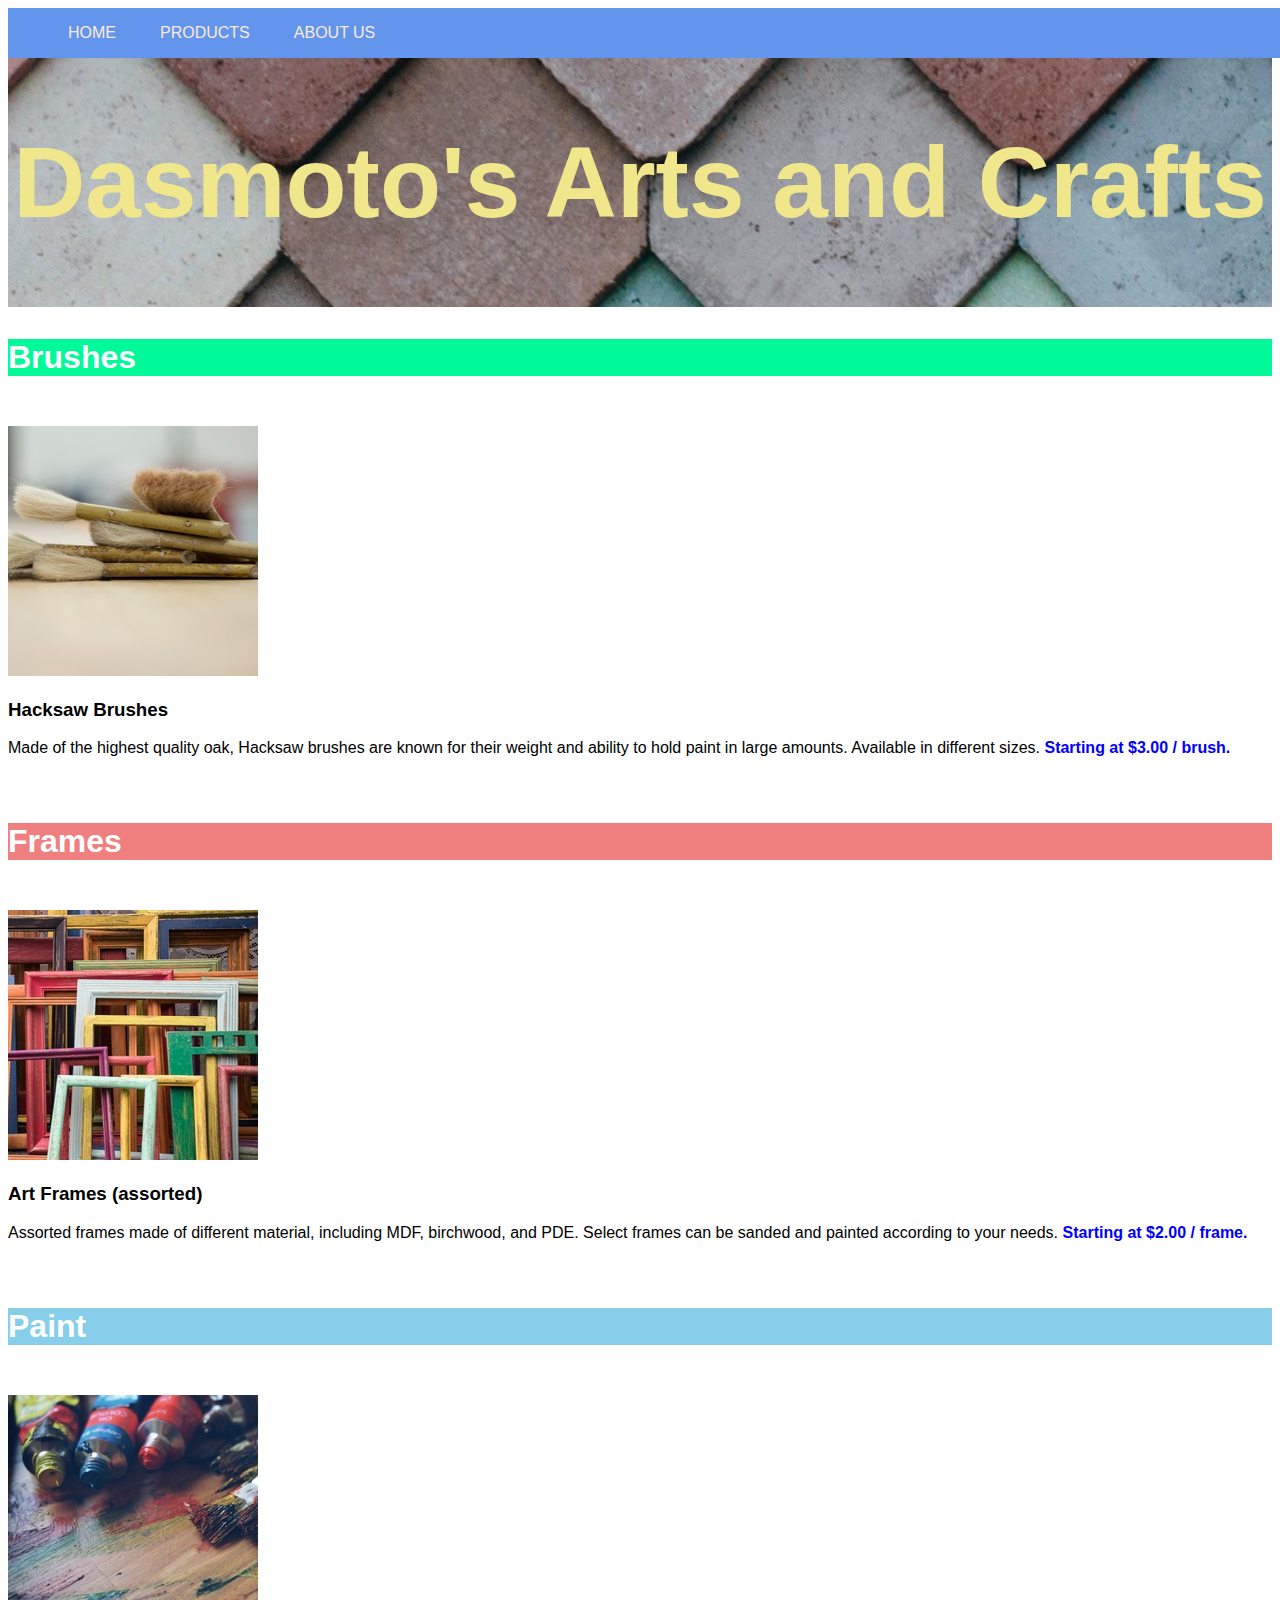
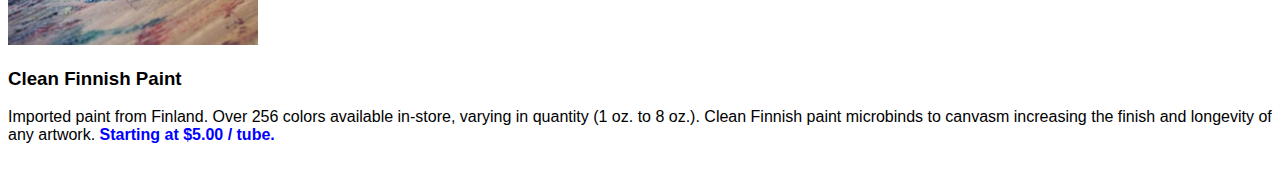
==== index.html @ 2c94b3fa "add nav bar, adjust header" ====
<!DOCTYPE html>
<html lang='eng'>
    <head>
        <meta charset='utf-8'>
        <meta name='viewport' content='width=device-width, initial-scale=1.0'>
        <meta http-equiv='X-UA-Compatible' content='ie=edge'>
        <meta name='author' content='Liv'>
        <title>Dasmoto's Arts & Crafts</title>
        <link rel='stylesheet' type='text/css' href='resources\css\style.css'>
    </head>
    <body>
        <header>
            <nav>
                <ul>
                    <li><a href=''>HOME</a></li>
                    <li><a href=''>PRODUCTS</a></li>
                    <li><a href=''>ABOUT US</a></li>
                </ul>
            </nav>
            <div class='container'>
                <h1 id='title'>Dasmoto's Arts and Crafts</h1>
            </div>
        </header>

        <main>

            <p class='brushes product-title' id='brush-title'>Brushes</p> 
            <br>
            <img src='resources\images\hacksaw.jpeg' class='brushes'>
            <br>
            <h3 class='product-subtitle' id='brushes-subtitle'>Hacksaw Brushes</h3>
            <p class='product-description'>Made of the highest quality oak, Hacksaw brushes are known for their weight and ability to hold paint in large amounts. Available in different sizes. <span class='price'>Starting at $3.00 / brush.</span></p>
            <br>

            <p class='product-title' id='frames-title'>Frames</p>
            <br>
            <img src ='resources\images\frames.jpeg'>
            <br>
            <h3 class='product-subtitle'>Art Frames (assorted)</h3>
            <p class='product-description'>Assorted frames made of different material, including MDF, birchwood, and PDE. Select frames can be sanded and painted according to your needs. <span class='price'>Starting at $2.00 / frame.</span></p>
            <br>

            <p class='product-title' id='paint-title'>Paint</p>
            <br>
            <img src='resources\images\finnish.jpeg'>
            <br>
            <h3 class='product-subtitle'>Clean Finnish Paint</h3>
            <p class='product-description'>Imported paint from Finland. Over 256 colors available in-store, varying in quantity (1 oz. to 8 oz.). Clean Finnish paint microbinds to canvasm increasing the finish and longevity of any artwork. <span class='price'>Starting at $5.00 / tube.</span></p>
            <br>

        </main>
    </body>
</html>
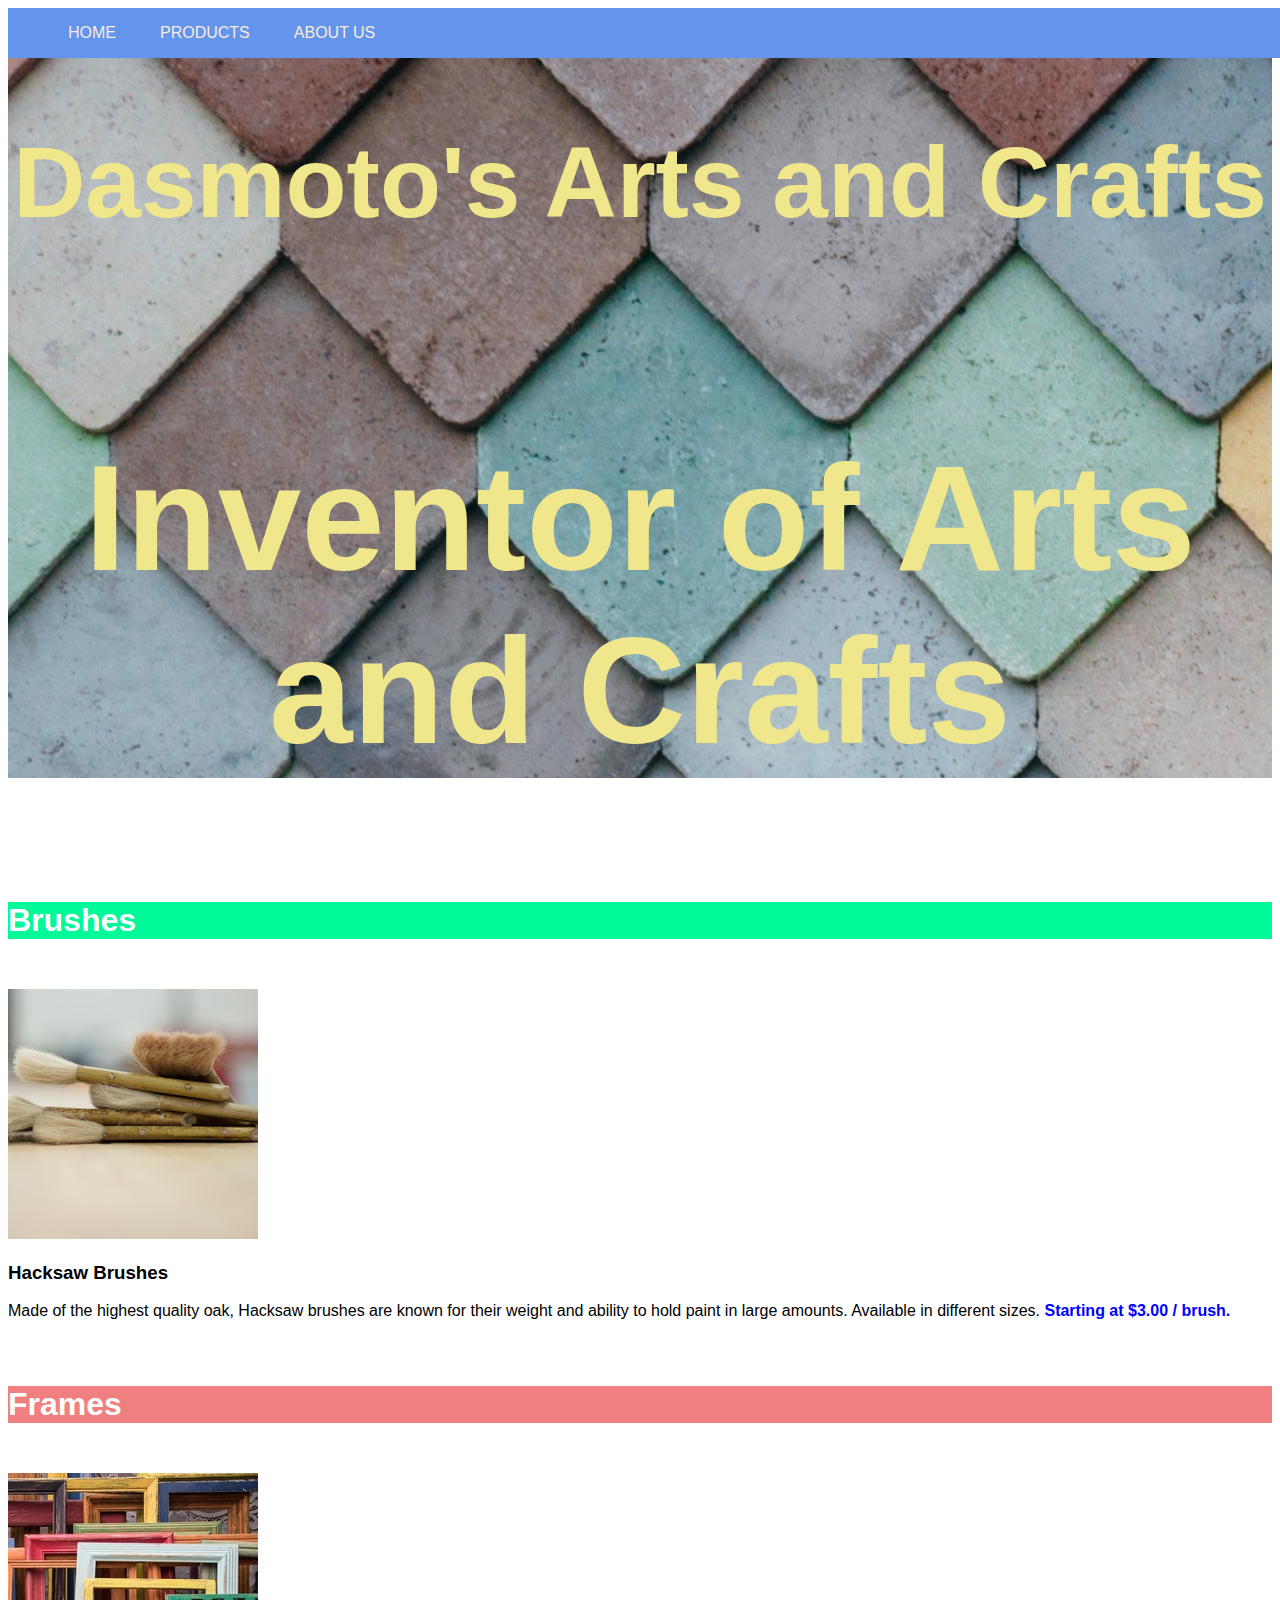
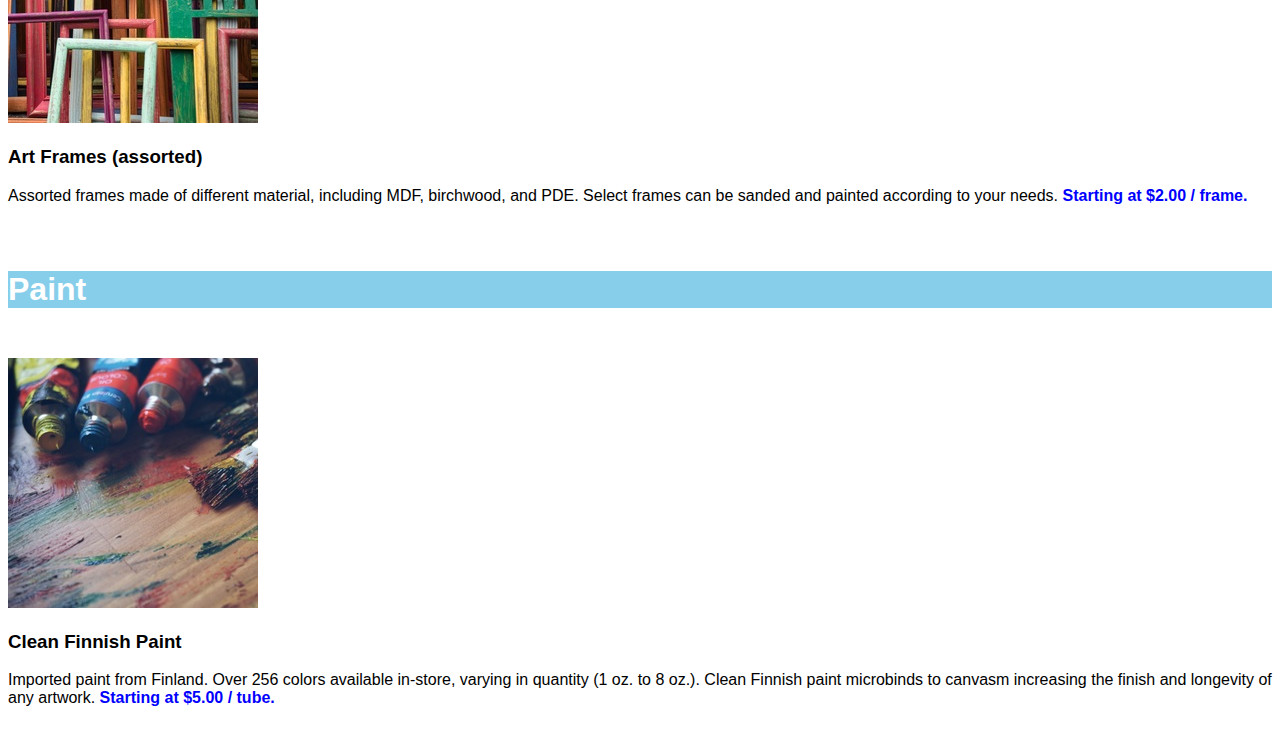
==== commit 5af1f500: "subtitle test" ====
--- a/index.html
+++ b/index.html
@@ -12,13 +12,14 @@
         <header>
             <nav>
                 <ul>
-                    <li><a href=''>HOME</a></li>
-                    <li><a href=''>PRODUCTS</a></li>
-                    <li><a href=''>ABOUT US</a></li>
+                    <li><a href='home.html'>HOME</a></li>
+                    <li><a href='index.html'>PRODUCTS</a></li>
+                    <li><a href='aboutus.html'>ABOUT US</a></li>
                 </ul>
             </nav>
             <div class='container'>
                 <h1 id='title'>Dasmoto's Arts and Crafts</h1>
+                <h2 id='subtitle'>Inventor of Arts and Crafts</h2>
             </div>
         </header>
 
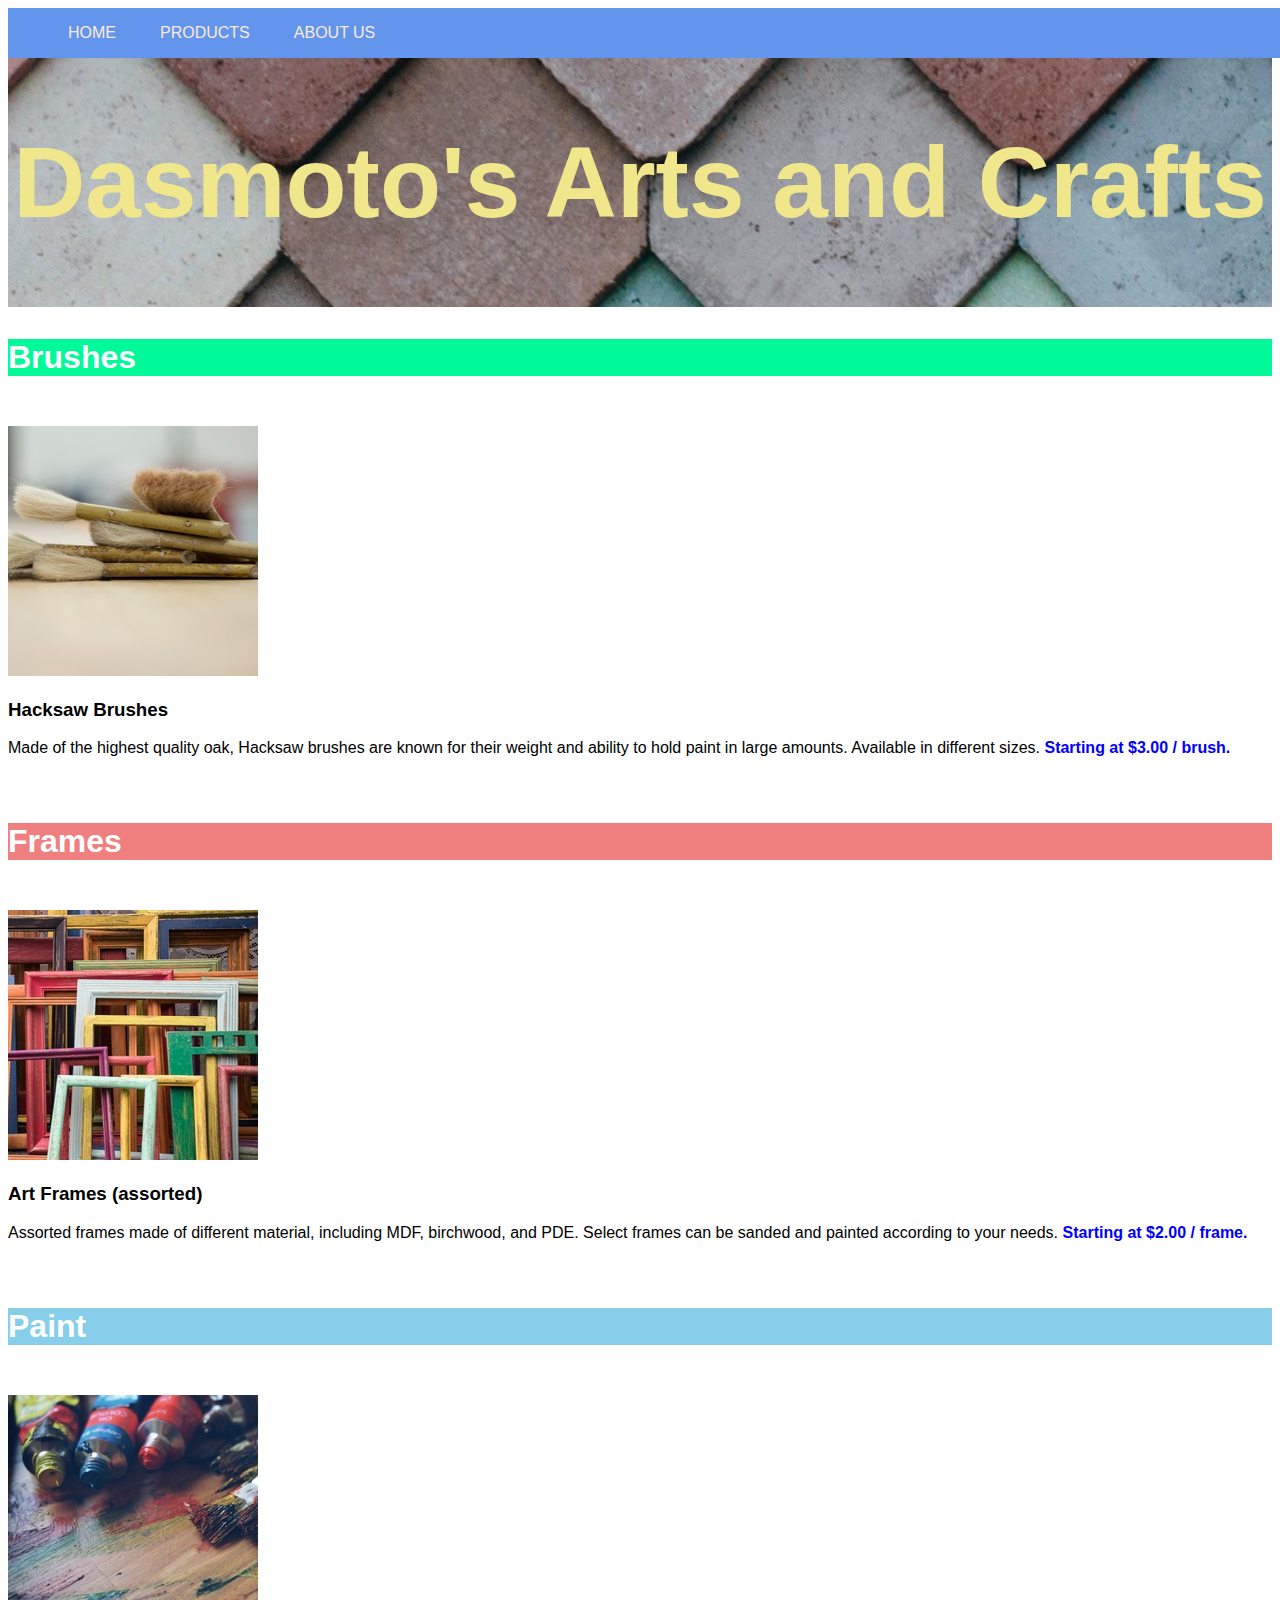
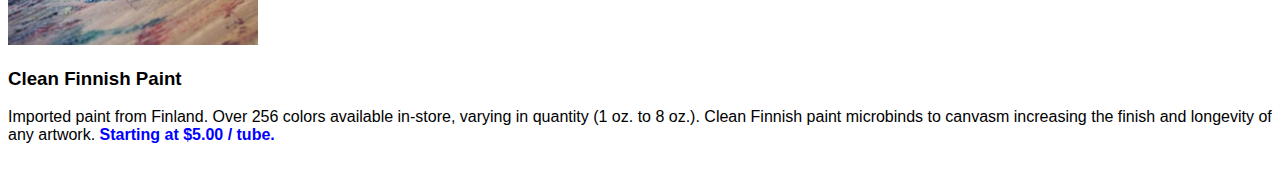
==== commit 2e5d8db2: "revert" ====
--- a/index.html
+++ b/index.html
@@ -19,7 +19,6 @@
             </nav>
             <div class='container'>
                 <h1 id='title'>Dasmoto's Arts and Crafts</h1>
-                <h2 id='subtitle'>Inventor of Arts and Crafts</h2>
             </div>
         </header>
 
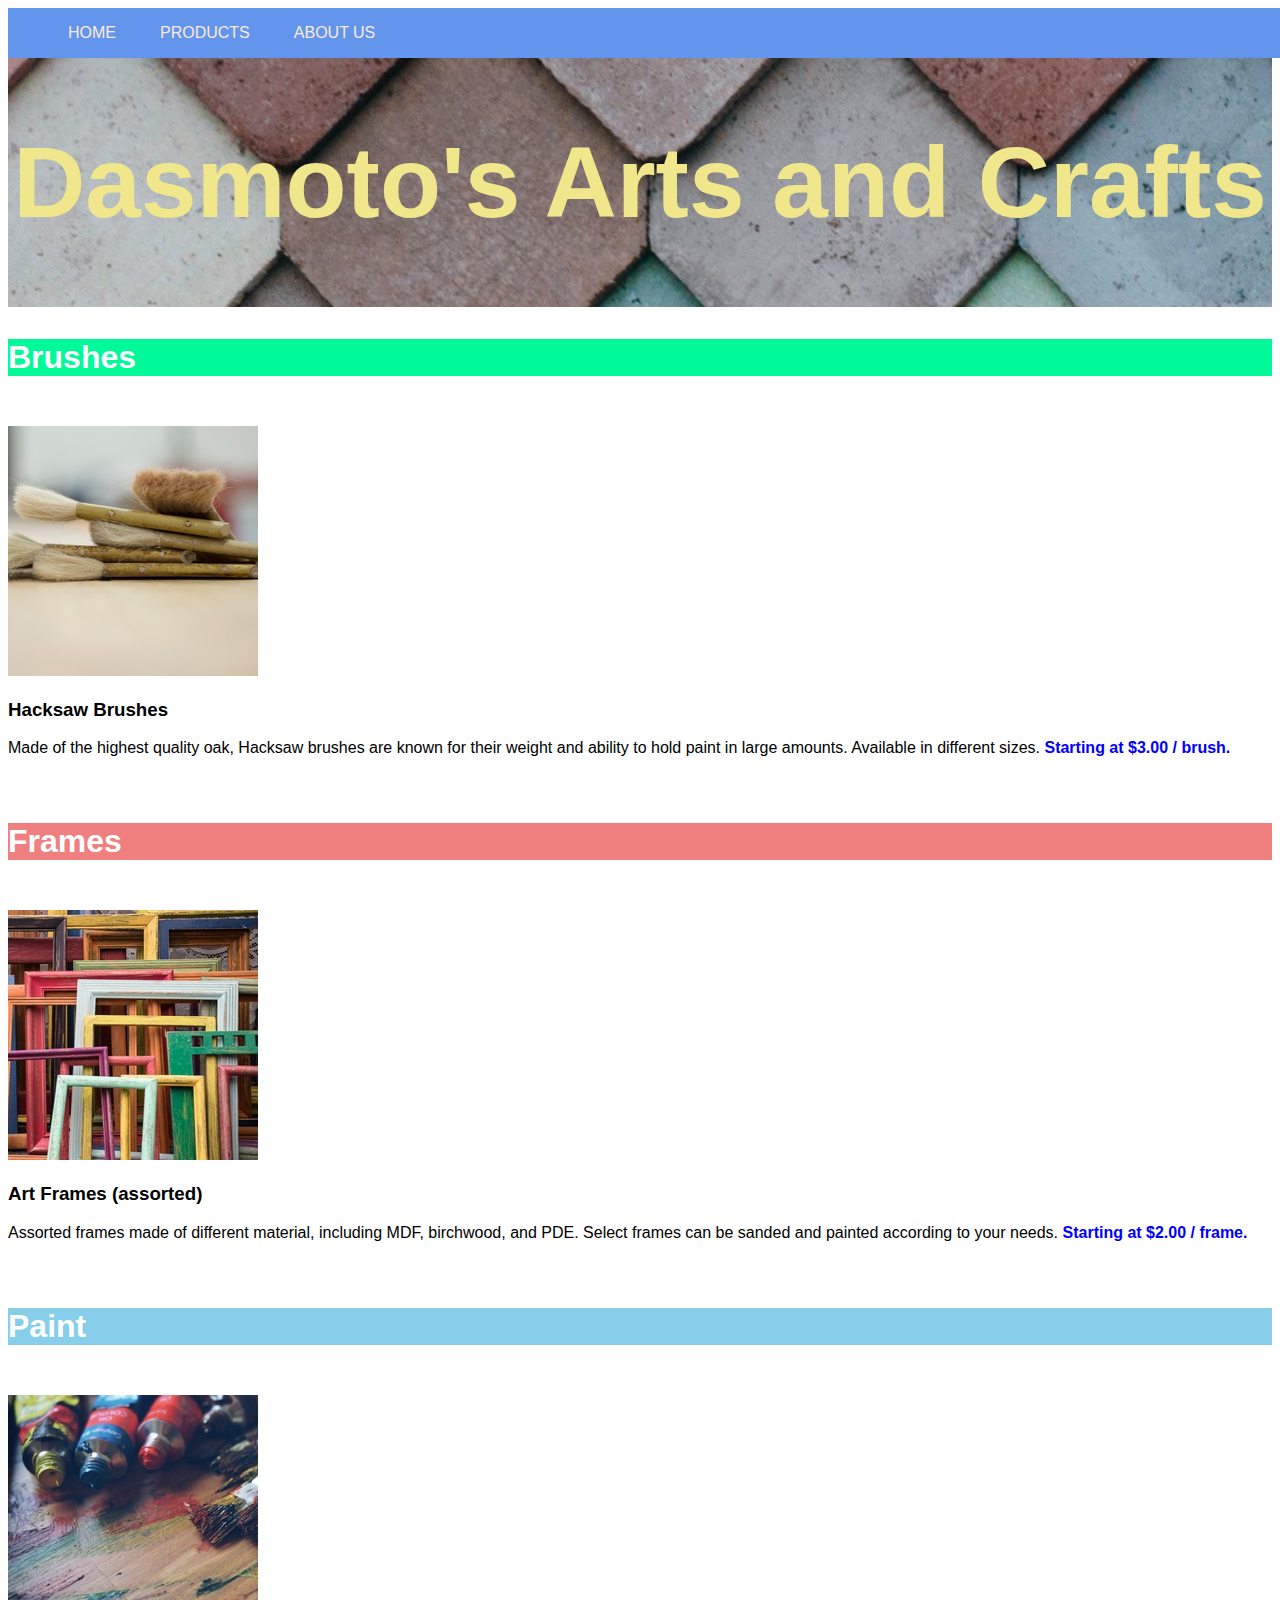
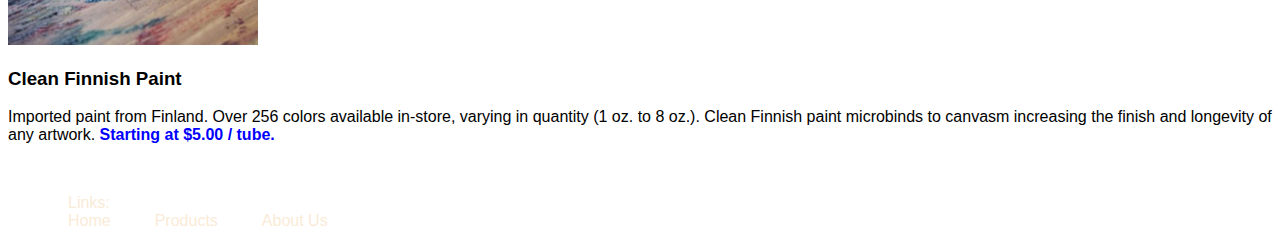
==== commit 9f0cf3f9: "add nav-bar class to index and aboutus" ====
--- a/index.html
+++ b/index.html
@@ -12,9 +12,9 @@
         <header>
             <nav>
                 <ul>
-                    <li><a href='home.html'>HOME</a></li>
-                    <li><a href='index.html'>PRODUCTS</a></li>
-                    <li><a href='aboutus.html'>ABOUT US</a></li>
+                    <li class='nav-bar'><a href='home.html'>HOME</a></li>
+                    <li class='nav-bar'><a href='index.html'>PRODUCTS</a></li>
+                    <li class='nav-bar'><a href='aboutus.html'>ABOUT US</a></li>
                 </ul>
             </nav>
             <div class='container'>
@@ -49,5 +49,14 @@
             <br>
 
         </main>
+        <footer>
+            <ul class='footer-links'>
+                <li id='footer'>Links:</li>
+                <br>
+                <li><a href='home.html' class='bottom-links'>Home</a></li>
+                <li><a href='index.html' class='bottom-links'>Products</a></li>
+                <li><a href='aboutus.html' class='bottom-links'>About Us</a></li>
+            </ul>
+        </footer>
     </body>
 </html>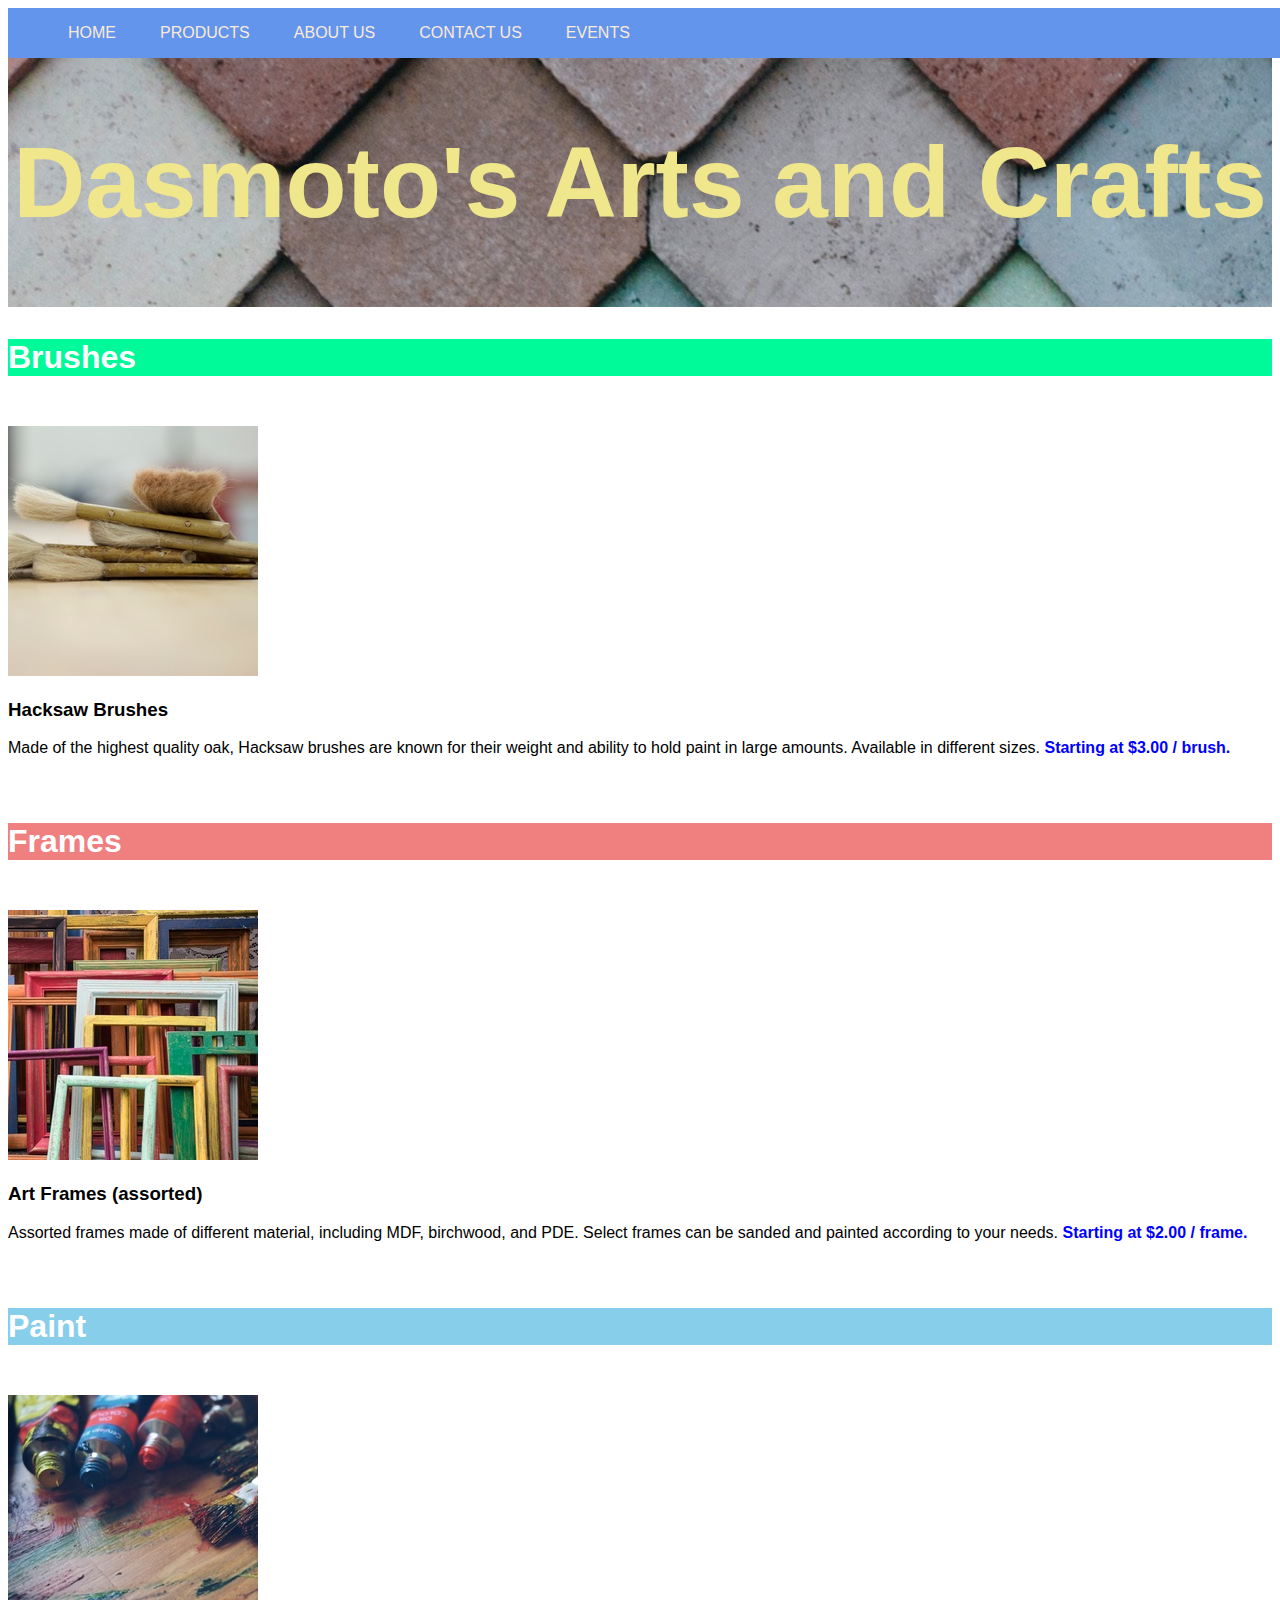
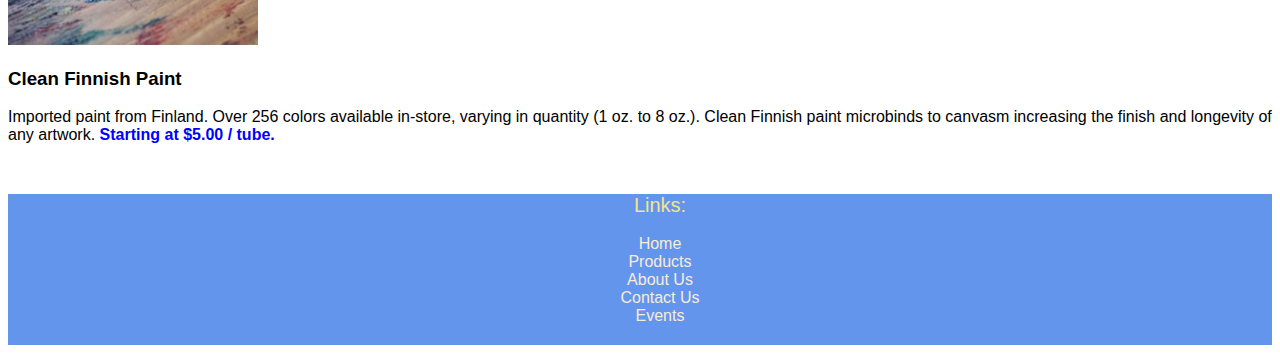
==== commit 437e1073: "add events to nav bar and footer, fix class for contact footer" ====
--- a/index.html
+++ b/index.html
@@ -15,6 +15,8 @@
                     <li class='nav-bar'><a href='home.html'>HOME</a></li>
                     <li class='nav-bar'><a href='index.html'>PRODUCTS</a></li>
                     <li class='nav-bar'><a href='aboutus.html'>ABOUT US</a></li>
+                    <li class='nav-bar'><a href='contact.html'>CONTACT US</a></li>
+                    <li class='nav-bar'><a href='events.html'>EVENTS</a></li>
                 </ul>
             </nav>
             <div class='container'>
@@ -56,6 +58,8 @@
                 <li><a href='home.html' class='bottom-links'>Home</a></li>
                 <li><a href='index.html' class='bottom-links'>Products</a></li>
                 <li><a href='aboutus.html' class='bottom-links'>About Us</a></li>
+                <li><a href='contact.html' class='bottom-links'>Contact Us</a></li>
+                <li><a href='events.html' class='bottom-links'>Events</a></li>
             </ul>
         </footer>
     </body>
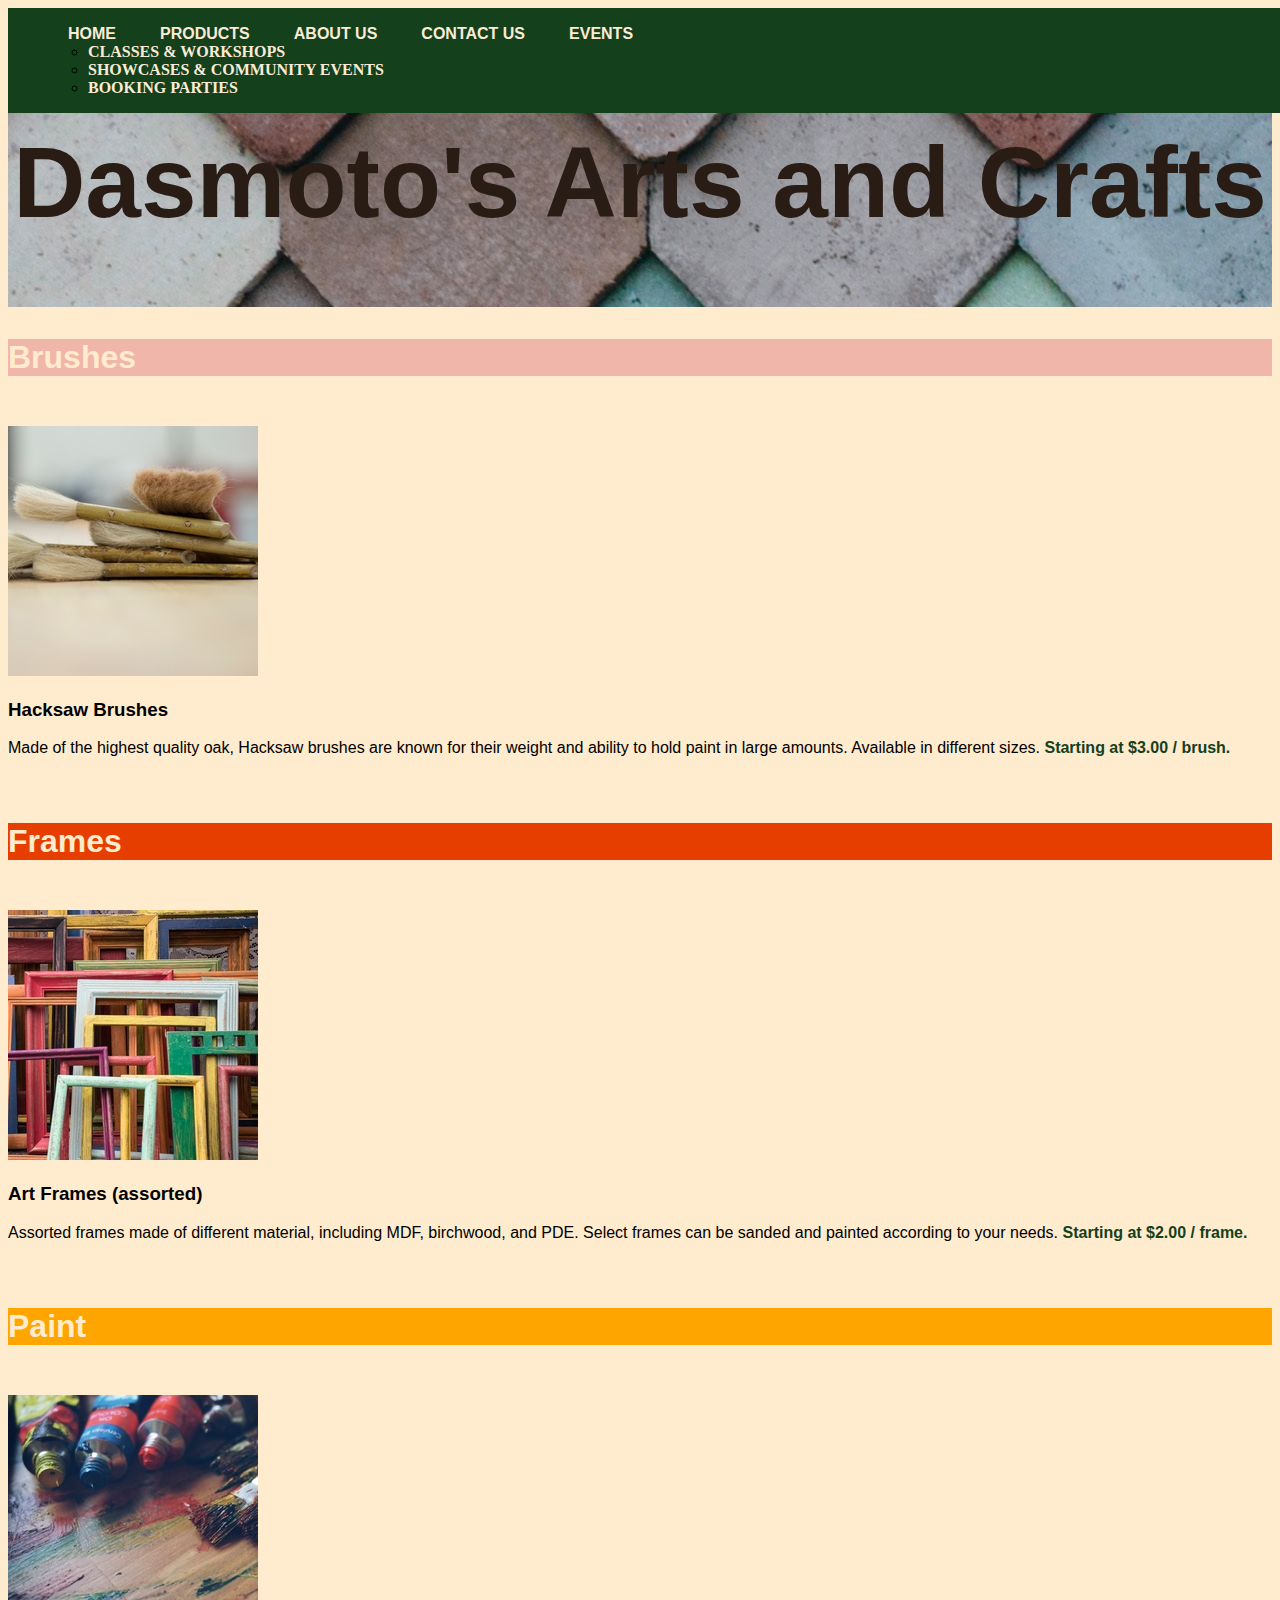
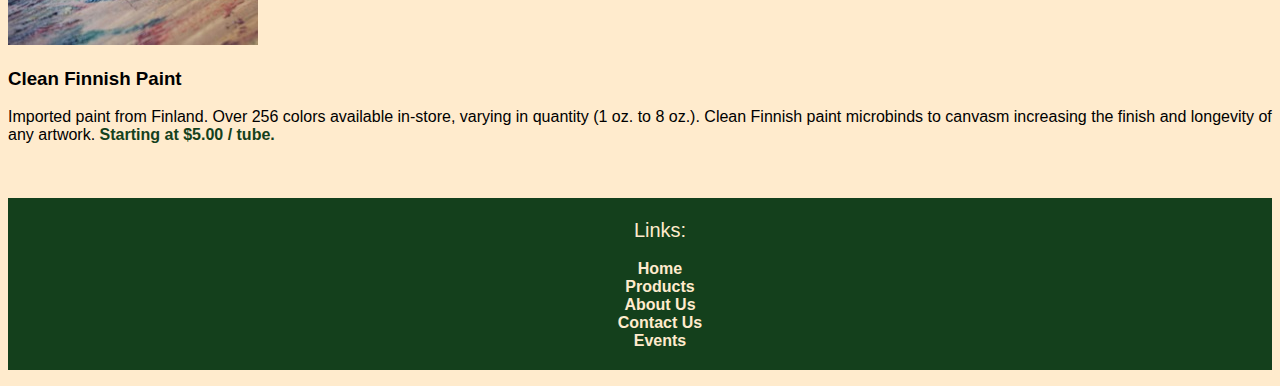
==== commit 286da18e: "add some pages for later use" ====
--- a/index.html
+++ b/index.html
@@ -17,6 +17,11 @@
                     <li class='nav-bar'><a href='aboutus.html'>ABOUT US</a></li>
                     <li class='nav-bar'><a href='contact.html'>CONTACT US</a></li>
                     <li class='nav-bar'><a href='events.html'>EVENTS</a></li>
+                        <ul class='dropdown'>
+                            <li class='sub-event'><a href='classes.html'>CLASSES & WORKSHOPS</a></li>
+                            <li class='sub-event'><a href='events.html'>SHOWCASES & COMMUNITY EVENTS</a></li>
+                            <li class='sub-event'><a href='booking.html'>BOOKING PARTIES</a></li>
+                        </ul>
                 </ul>
             </nav>
             <div class='container'>
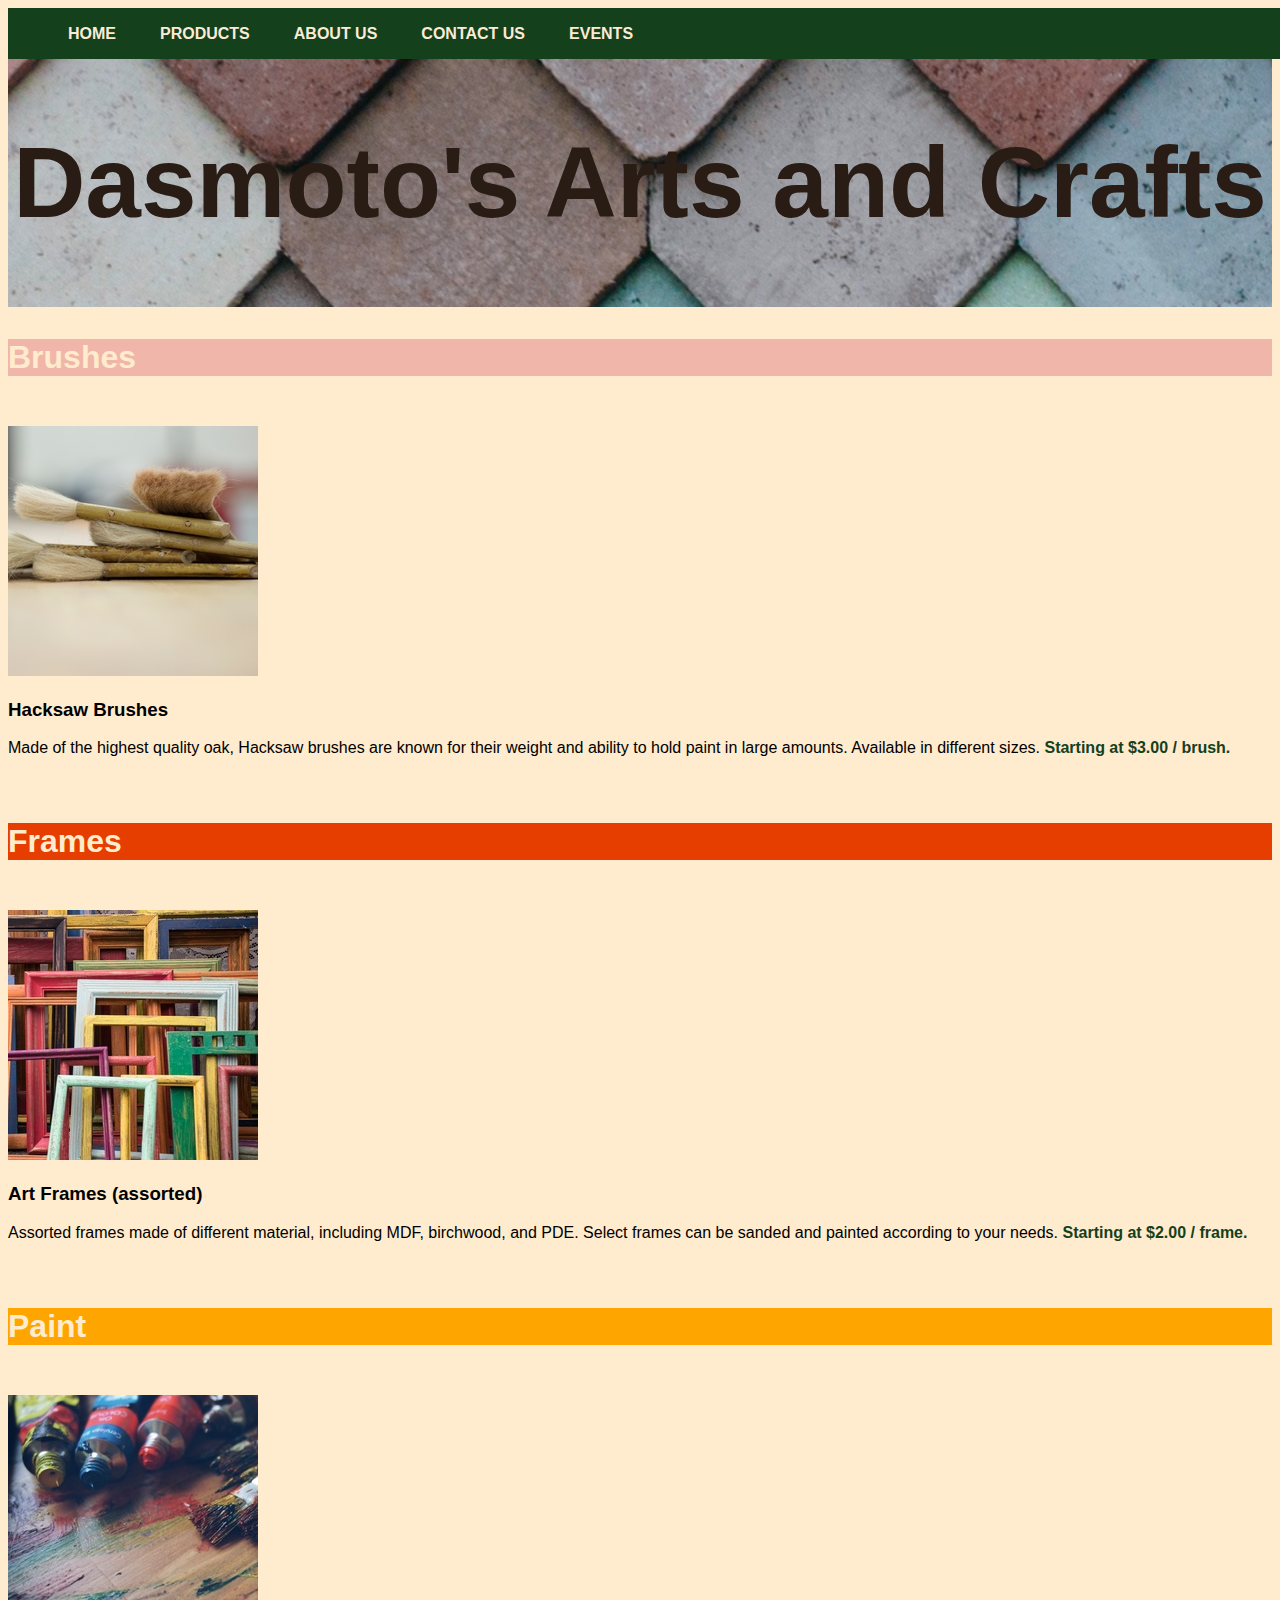
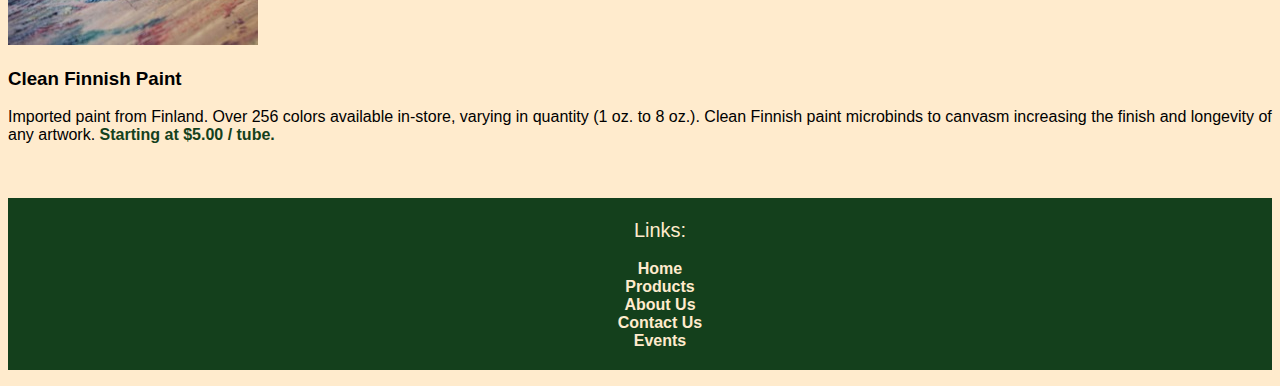
==== commit 4f75d133: "remove unused html" ====
--- a/index.html
+++ b/index.html
@@ -17,11 +17,6 @@
                     <li class='nav-bar'><a href='aboutus.html'>ABOUT US</a></li>
                     <li class='nav-bar'><a href='contact.html'>CONTACT US</a></li>
                     <li class='nav-bar'><a href='events.html'>EVENTS</a></li>
-                        <ul class='dropdown'>
-                            <li class='sub-event'><a href='classes.html'>CLASSES & WORKSHOPS</a></li>
-                            <li class='sub-event'><a href='events.html'>SHOWCASES & COMMUNITY EVENTS</a></li>
-                            <li class='sub-event'><a href='booking.html'>BOOKING PARTIES</a></li>
-                        </ul>
                 </ul>
             </nav>
             <div class='container'>
